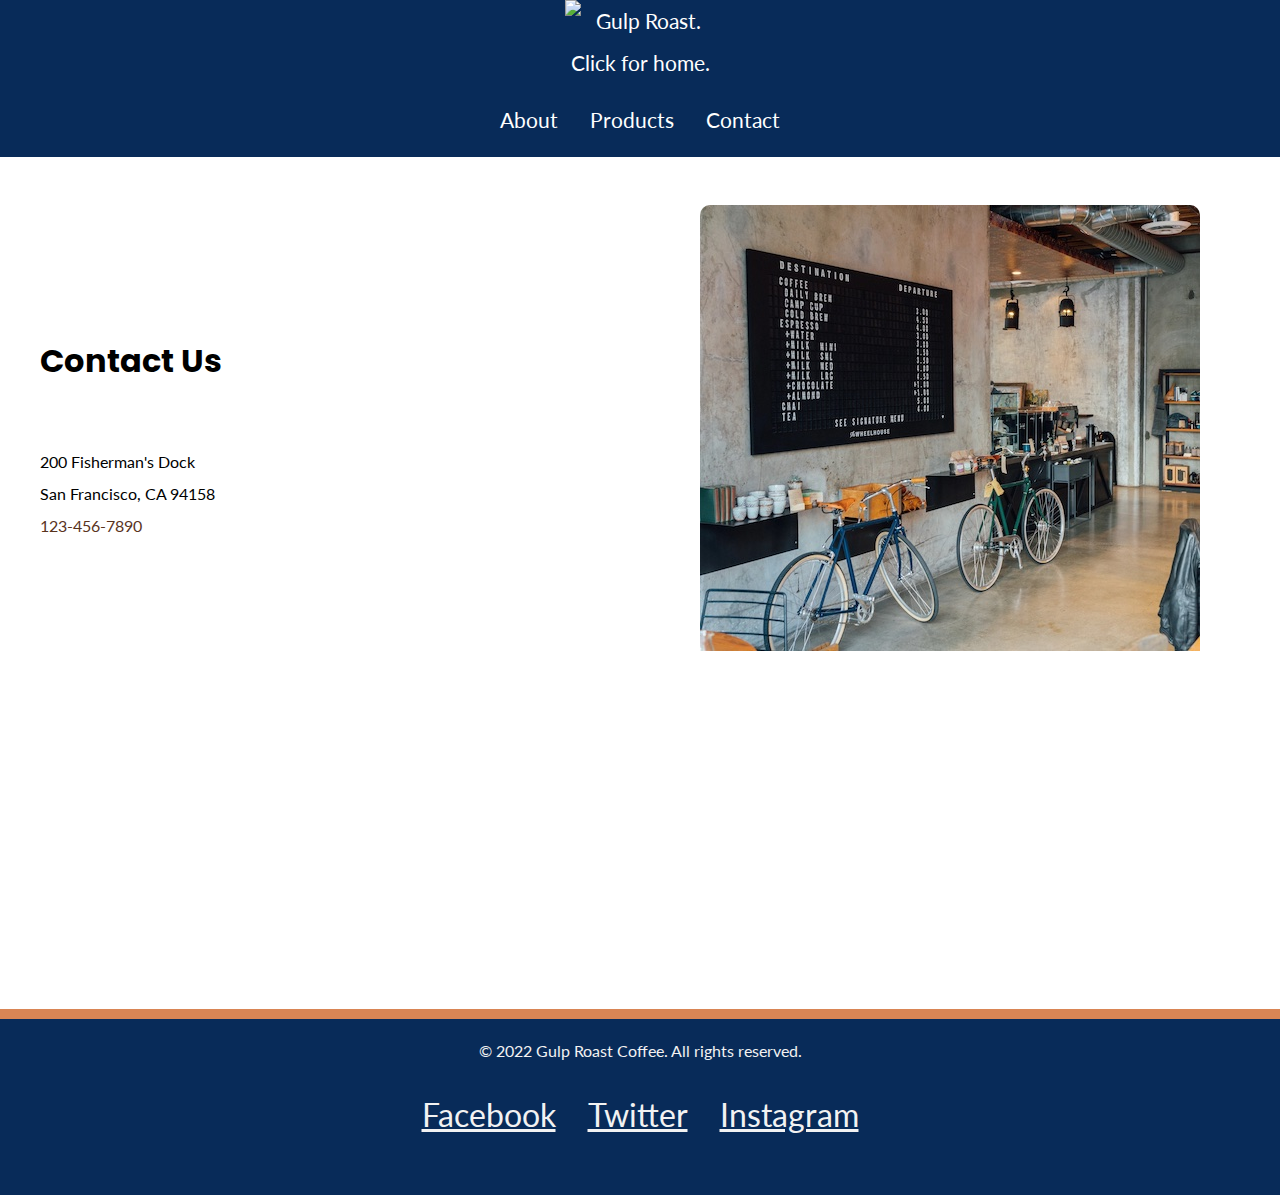
==== contact-us.html @ d6069103 "move to root" ====
<!DOCTYPE html>
<html lang="en">
<head>
    <meta charset="UTF-8">
    <meta http-equiv="X-UA-Compatible" content="IE=edge">
    <meta name="viewport" content="width=device-width, initial-scale=1.0">
    <link rel="preconnect" href="https://fonts.googleapis.com">
<link rel="preconnect" href="https://fonts.gstatic.com" crossorigin>
<link href="https://fonts.googleapis.com/css2?family=Lato&family=Poppins:wght@700&display=swap" rel="stylesheet">
<link href="css/contactguide.css" rel="stylesheet">
<script src="https://kit.fontawesome.com/817f00a2b6.js" crossorigin="anonymous"></script>
    <title>GulpRoastCoffee-ContactUs</title>
</head>
<body>
    <header>
        <nav>
          <ul>
            <li class="logo"><a href="https://uxuicurriculum.wixsite.com/gulproast"><img src="https://assets.codepen.io/6306176/gulp-logo-light.png" alt="Gulp Roast. Click for home." /></a></li>
            <li><a href="https://uxuicurriculum.wixsite.com/gulproast"><span aria-hidden="true" class="fa-solid fa-mug-saucer"></span> About</a></li>
            <li><a href="https://uxuicurriculum.wixsite.com/gulproast"><span aria-hidden="true" class="fa-solid fa-fire-flame-curved"></span> Products</a></li>
            <li><a href="https://uxuicurriculum.wixsite.com/gulproast"><span aria-hidden="true" class="fa-solid fa-phone"></span> Contact</a></li>
          </ul>
        </nav>
      </header>
      
      <div class="main-bkgd">
        <section class="main">
          <article>
            
            <div class="contact"><h1>Contact Us</h1>
              <p><br>
            200 Fisherman's Dock
              <br>
              San Francisco, CA 94158
              <br>
              <a>123-456-7890</a>
          </p>
        </div>
      
      </article>
        
          <figure>
            <img src="media/images/gulp-menu.jpg" alt="Menu of at Gulp Coffee Shop" />
            
          </figure>
        
        </section>
      </div>


      <footer>
        <p>&copy; 2022 Gulp Roast Coffee. All rights reserved.</p>
        <ul>
          <li>
            <a href="https://facebook.com" target="_blank">
              <span aria-hidden="true" class="fa-brands fa-facebook-square"></span>
              <span class="sr-only">Facebook</span>
            </a>
          </li>
          <li>
            <a href="https://twitter.com" target="_blank">
              <span aria-hidden="true" class="fa-brands fa-twitter-square"></span>
              <span class="sr-only">Twitter</span>
            </a>
          </li>
          <li>
            <a href="https://instagram.com" target="_blank">
              <span aria-hidden="true" class="fa-brands fa-instagram-square"></span>
              <span class="sr-only">Instagram</span>
            </a>
          </li>
        </ul>
      </footer>
</body>
</html>
---- css/contactguide.css ----
body {
    background-color: #082B59;
    margin: 0;
    padding: 0;
    font-family: 'Lato', sans-serif;
    line-height: 2;
  }
  h1, h2, h3 {
    font-family: 'Poppins', sans-serif;
  }
  h1 {
    font-size: 2rem;}
  
  nav ul {
    padding: 0;
    margin: 0;
    list-style-type: none;
    display: flex;
    flex-flow: row wrap;
    justify-content: center;
  }
  nav li {
    margin: 0 1rem 1rem 1rem;
    font-size: 1.3rem;
  }
  /* max width on the image in pixels */
  nav .logo img {
    max-width: 150px;
  }
  /* flex basis on the image container, li */
  nav .logo {
    flex-basis: 100%;
    text-align: center;
  }
  nav a {
    color: white;
    text-decoration: none;
    display: block;
  }
  nav a:hover {
    color: #d98555;
  }
  .main-bkgd {
    background: #ffffff url(https://assets.codepen.io/6306176/gulp-bean-bkgd.jpg) repeat-x bottom;
    padding-bottom: 300px;
  }
  .main {
    max-width: 1200px;
    margin: 0 auto;
    padding: 2rem;
    display: flex;
    flex-flow: row wrap;
    justify-content: space-between;
    
    
  }
  article p {display:flex;
  align-items: flex-start;
  
  flex-direction: column;
  

}

article {display:flex;
  align-items: center;
flex-flow: row wrap;
justify-content: space-between;

}


  

  
  article a{color:#59331d}

  

  figure img {
    border-top-left-radius: 10px;
    border-top-right-radius: 10px;
  }
  footer {
    color: #f2f2f2;
    text-align: center;
    border-top: 10px solid #d98555;
  }
  footer ul {
    list-style-type: none;
    padding: 0;
    margin: 0;
    display: flex;
    flex-flow: row wrap;
    justify-content: center;
  }
  footer a {
    color: #f2f2f2;
    font-size: 2rem;
    display: block;
    margin: 0 1rem 3rem 1rem;
  }
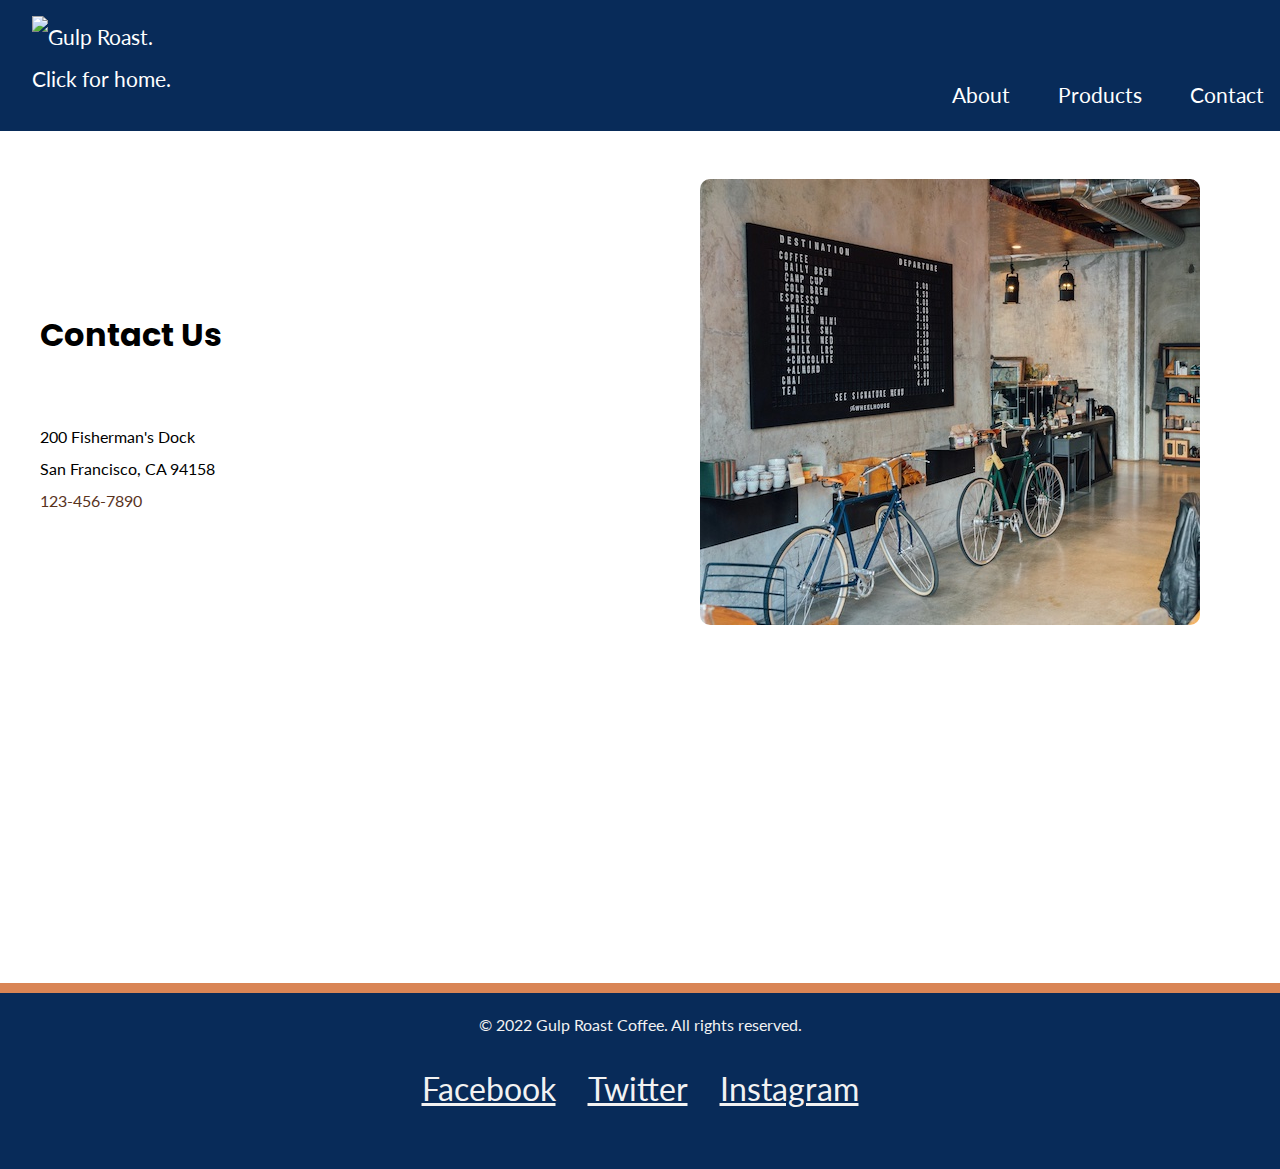
==== commit 7e539e96: "Changes" ====
--- a/contact-us.html
+++ b/contact-us.html
@@ -15,10 +15,10 @@
     <header>
         <nav>
           <ul>
-            <li class="logo"><a href="https://uxuicurriculum.wixsite.com/gulproast"><img src="https://assets.codepen.io/6306176/gulp-logo-light.png" alt="Gulp Roast. Click for home." /></a></li>
-            <li><a href="https://uxuicurriculum.wixsite.com/gulproast"><span aria-hidden="true" class="fa-solid fa-mug-saucer"></span> About</a></li>
-            <li><a href="https://uxuicurriculum.wixsite.com/gulproast"><span aria-hidden="true" class="fa-solid fa-fire-flame-curved"></span> Products</a></li>
-            <li><a href="https://uxuicurriculum.wixsite.com/gulproast"><span aria-hidden="true" class="fa-solid fa-phone"></span> Contact</a></li>
+            <li class="logo"><a href="index.html"><img src="https://assets.codepen.io/6306176/gulp-logo-light.png" alt="Gulp Roast. Click for home." /></a></li>
+            <li><a href="index.html"><span aria-hidden="true" class="fa-solid fa-mug-saucer"></span> About</a></li>
+            <li><a href="our-products.html"><span aria-hidden="true" class="fa-solid fa-fire-flame-curved"></span> Products</a></li>
+            <li><a href="contact-us.html"><span aria-hidden="true" class="fa-solid fa-phone"></span> Contact</a></li>
           </ul>
         </nav>
       </header>
--- a/css/contactguide.css
+++ b/css/contactguide.css
@@ -18,16 +18,19 @@
     display: flex;
     flex-flow: row wrap;
     justify-content: center;
+    flex-direction: column;
+    align-items: center;
   }
+  
   nav li {
     margin: 0 1rem 1rem 1rem;
     font-size: 1.3rem;
   }
-  /* max width on the image in pixels */
+  
   nav .logo img {
     max-width: 150px;
   }
-  /* flex basis on the image container, li */
+  
   nav .logo {
     flex-basis: 100%;
     text-align: center;
@@ -51,6 +54,9 @@
     display: flex;
     flex-flow: row wrap;
     justify-content: space-between;
+    align-items: center;
+    flex-direction: column;
+    
     
     
   }
@@ -77,9 +83,10 @@
 
   
 
-  figure img {
-    border-top-left-radius: 10px;
-    border-top-right-radius: 10px;
+  figure img { width: 100%;
+    border-radius: 10px;
+    
+    
   }
   footer {
     color: #f2f2f2;
@@ -99,4 +106,30 @@
     font-size: 2rem;
     display: block;
     margin: 0 1rem 3rem 1rem;
+  }
+  @media (min-width: 768px)
+  {nav ul{flex-direction: row;
+  align-items: none;}
+ .main {flex-direction:row;}}
+  
+
+  @media (min-width: 1024px){
+    
+    nav ul {flex-flow: nowrap;
+    align-items: flex-end;
+  justify-content: center;}
+    
+    nav .logo {
+      text-align:start;
+      padding: 1rem;
+      
+  }
+  nav a { flex-flow: nowrap;
+    display: flex;
+    justify-content: space-between;
+    align-items: center;
+    }
+
+  nav span {padding: 0.5rem}
+ 
   }